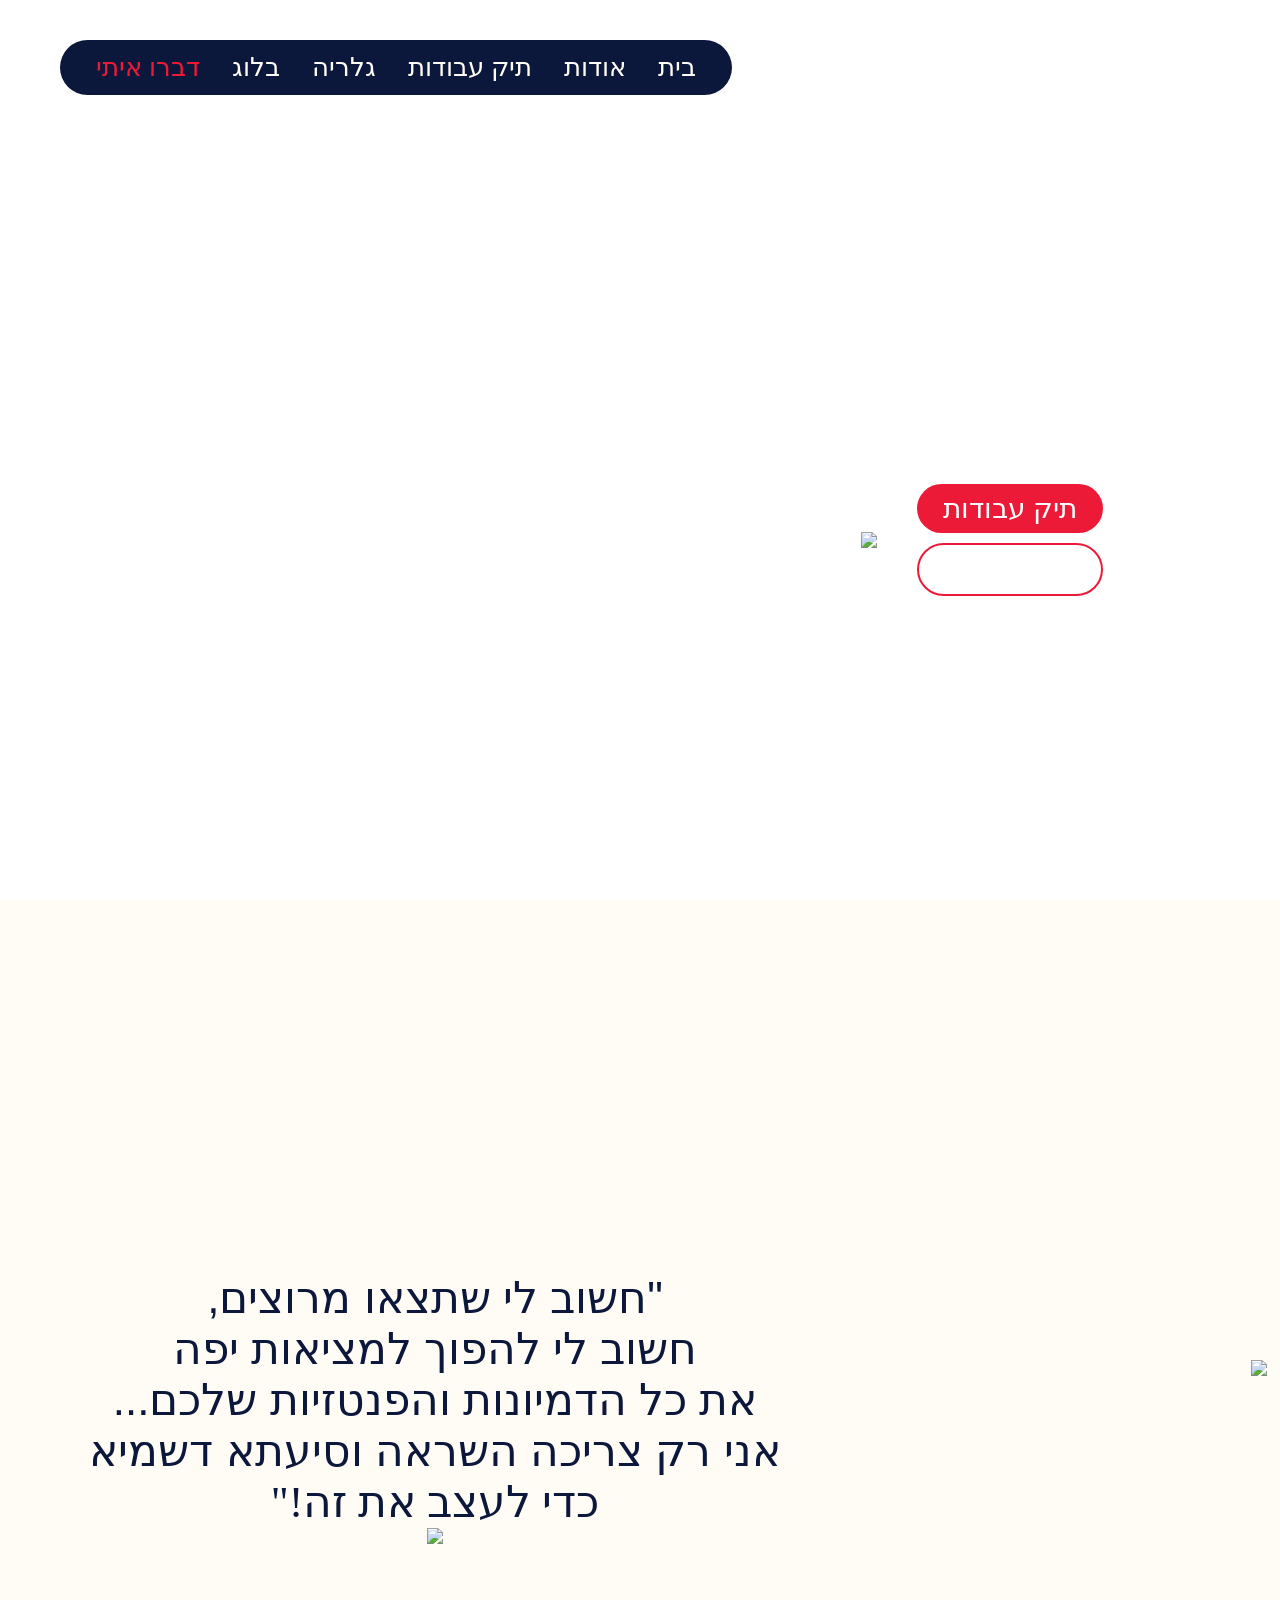
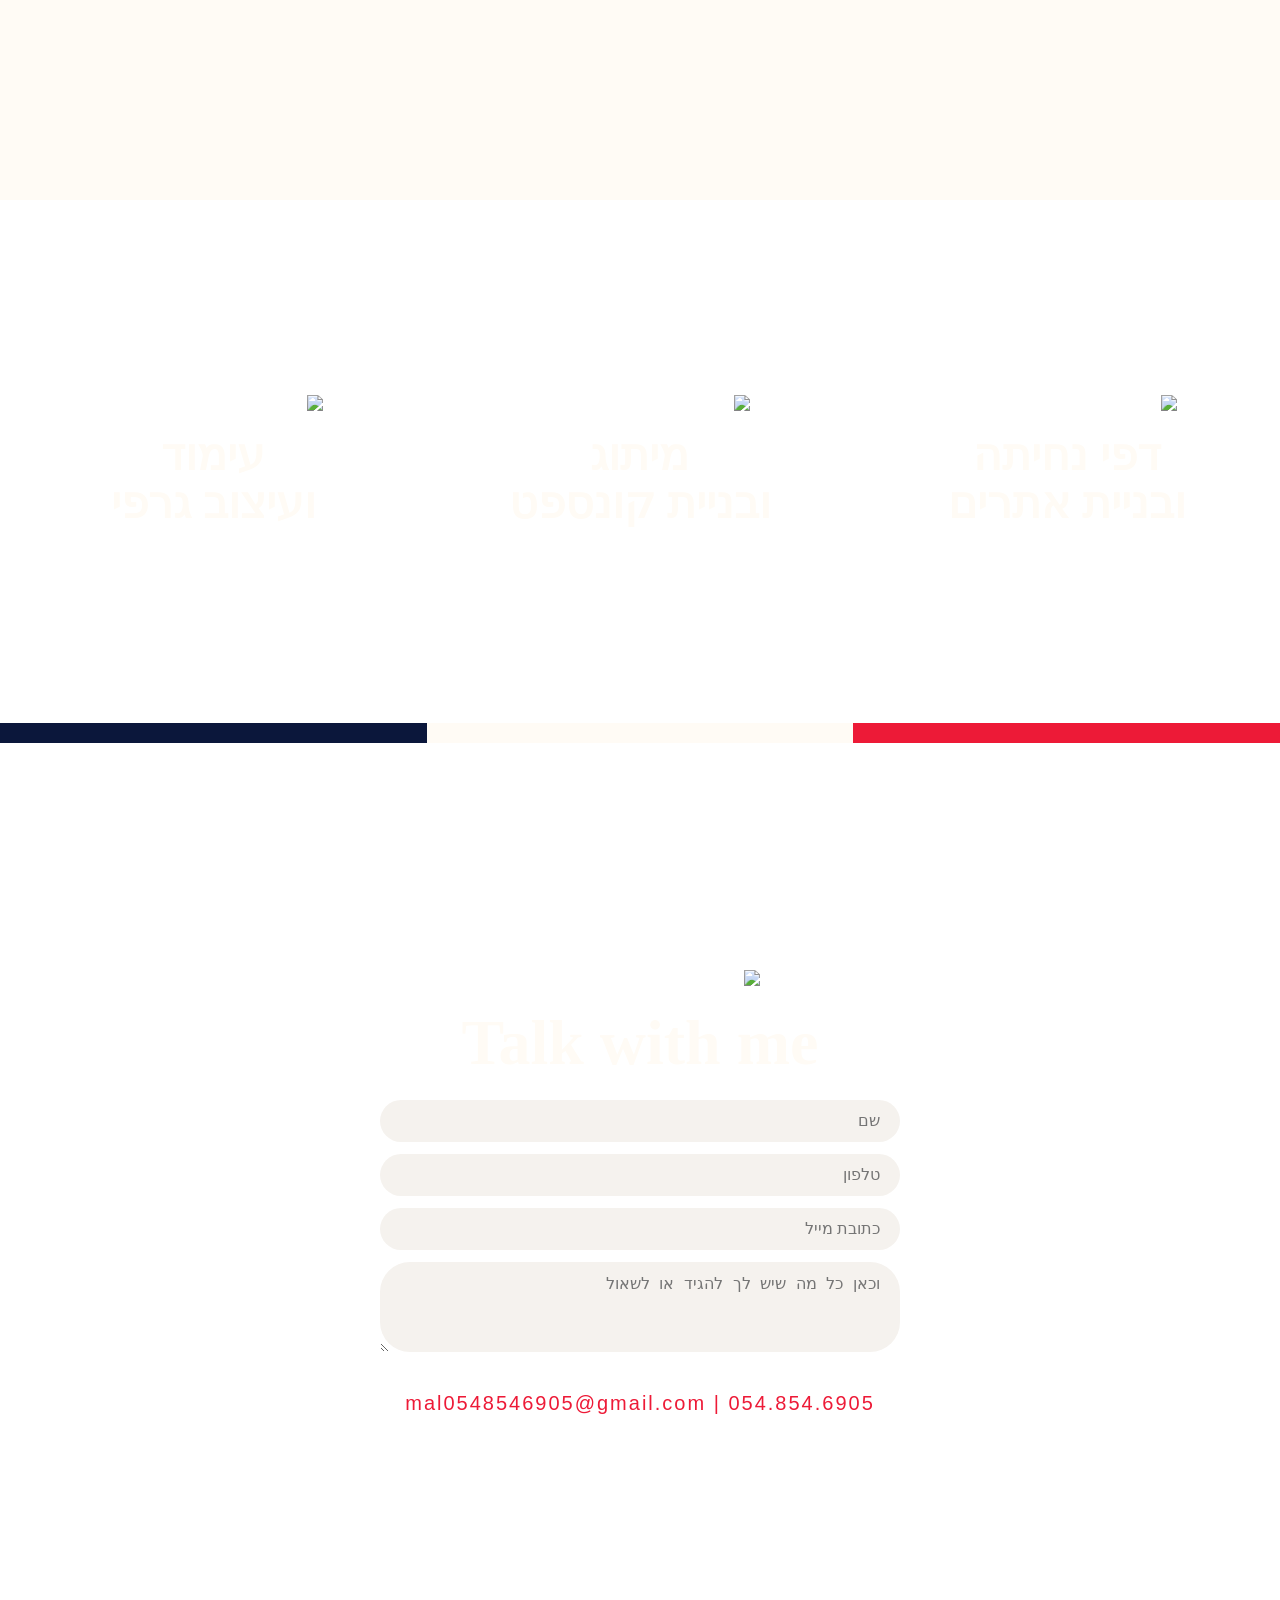
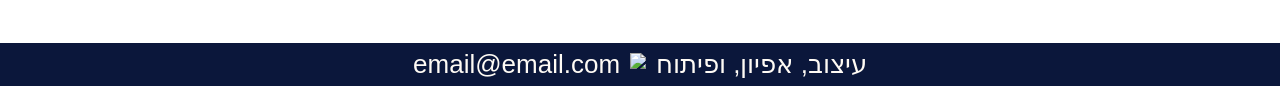
==== Malki_website.html @ 6da2cf39 "first upload" ====
<!DOCTYPE html>
<html lang="he" dir="rtl">
<head>
  <meta charset="UTF-8">
  <meta name="viewport" content="width=device-width, initial-scale=1.0">
  <title>Malki</title>

  <style>
    * { box-sizing: border-box; margin: 0; padding: 0; }

    @font-face {
      font-family: 'FbVersatily-Regular';
      src: url("webfont/FbVersatily-Regular.woff2") format('woff2'),
           url("webfont/FbVersatily-Regular.woff") format('woff');
    }

    @font-face {
      font-family: 'FbVersatily-Bold';
      src: url("webfont/FbVersatily-Bold.woff2") format('woff2'),
           url("webfont/FbVersatily-Bold.woff") format('woff');
    }

    body {
      font-family: 'FbVersatily-Regular', sans-serif;
      background: url("רקע תיק עבודות גריד-11.jpg") no-repeat center center fixed;
      background-size: cover;
      color: #FFFBF5;
      overflow-x: hidden;
    }

    header {
      position: fixed;
      top: 0;
      right: 0;
      width: 100%;
      display: flex;
      justify-content: flex-end;
      padding: 40px 60px;
      z-index: 1000;
    }

    nav {
      background: #0B173B;
      padding: 12px 36px;
      border-radius: 40px;
      display: flex;
      gap: 32px;
    }

    nav a {
      color: #FFFBF5;
      text-decoration: none;
      font-size: 26px;
    }

    nav a.active { color: #ED1A37; }

    main { padding-top: 180px; }

    /* HERO */
    .hero-content {
      min-height: calc(100vh - 180px);
      display: flex;
      align-items: center;
      justify-content: center;
    }

    .hero-row {
      display: flex;
      gap: 40px;
      flex-direction: row-reverse;
      align-items: center;
      flex-wrap: wrap;
      justify-content: center;
    }

    .main-logo {
      width: 700px;
      max-width: 80vw;
    }

    .buttons {
      display: flex;
      flex-direction: column;
      gap: 10px;
    }

    .btn {
      font-size: 28px;
      padding: 8px 26px;
      border-radius: 50px;
      text-decoration: none;
      text-align: center;
    }

    .btn-primary { background: #ED1A37; color: #fff; }
    .btn-outline { border: 2px solid #ED1A37; color: #fff; }

    /* QUOTE */
    .quote-section {
      background: #FFFBF5;
      min-height: 100vh;
      display: flex;
      align-items: center;
      justify-content: flex-end;
      position: relative;
      padding: 100px 1% 150px;
    }

    .star {
      position: absolute;
      right: 1%;
      top: 52%;
      transform: translateY(-50%);
      width: 1060px;
      max-width: 62vw;
    }

    .quote-box {
      width: 100%;
      text-align: center;
      color: #0B173B;
      margin-top: 170px;
      margin-right: 410px;
      padding: 32px 44px;
      z-index: 2;
    }

    .quote-box p { font-size: 44px; }

    .bold {
      font-family: 'FbVersatily-Bold';
      display: block;
    }

    .signature-img { width: 160px; }

    /* GAP */
    .section-gap { height: 15vh; }

    /* SERVICES */
    .services {
      display: flex;
      width: 100%;
      padding: 60px 20px;
      gap: 40px;
    }

    .service-box {
      flex: 1;
      display: flex;
      flex-direction: column;
      align-items: center;
      text-align: center;
      background: transparent;
      color: #FFFBF5;
    }

    .service-box img {
      width: 100%;
      max-width: 220px;
      margin-bottom: 20px;
    }

    .service-box h3 {
      font-size: 44px;
      line-height: 1.1;
    }

    /* 🔥 פס 3 צבעים */
    .color-bar {
      width: 100%;
      height: 20px;
      display: flex;
    }

    .color-bar div {
      flex: 1;
    }

    .color1 { background: #ED1A37; }
    .color2 { background: #FFFBF5; }
    .color3 { background: #0B173B; }

    /* CONTACT */
    .contact-section {
      min-height: 100vh;
      background: transparent;
      display: flex;
      flex-direction: column;
      align-items: center;
      justify-content: center;
      gap: 20px;
      padding: 40px 20px;
      text-align: center;
    }

    /* 🔥 כוכב מוגדל פי 2 */
    .contact-image {
      width: 240px;
    }

    .contact-section h2 {
      font-size: 64px;
      font-family: 'FbVersatily-Bold';
    }

    .contact-form {
      width: 100%;
      max-width: 520px;
      display: flex;
      flex-direction: column;
      gap: 12px;
    }

    .contact-form input,
    .contact-form textarea {
      width: 100%;
      padding: 12px 20px;
      border-radius: 50px;
      border: none;
      background: #F5F2EE;
      color: #0B173B;
      font-size: 16px;
      text-align: right;
    }

    .contact-form textarea {
      border-radius: 30px;
      min-height: 90px;
    }

    .contact-info {
      margin-top: 20px;
      color: #ED1A37;
      font-size: 20px;
      letter-spacing: 2px;
    }

    /* FOOTER */
    footer {
      background: #0B173B;
      color: #FFFBF5;
      padding: 6px 20px;
      display: flex;
      justify-content: center;
      align-items: center;
      gap: 10px;
      font-size: 26px;
    }

    .logo-img { height: 22px; }

    /* RESPONSIVE */
    @media (max-width: 900px) {
      .hero-row { flex-direction: column; }
      .services { flex-direction: column; }
    }

    @media (max-width: 600px) {
      nav a { font-size: 16px; }
      .service-box h3 { font-size: 26px; }
      .contact-section h2 { font-size: 40px; }
      .contact-image { width: 140px; }
      footer { font-size: 18px; }
    }

  </style>
</head>

<body>

<header>
  <nav>
    <a href="#">בית</a>
    <a href="#">אודות</a>
    <a href="#">תיק עבודות</a>
    <a href="#">גלריה</a>
    <a href="#">בלוג</a>
    <a href="#" class="active">דברו איתי</a>
  </nav>
</header>

<main>

  <div class="hero-content">
    <div class="hero-row">
      <img src="לדף-הבית.gif" class="main-logo">

      <div class="buttons">
        <a href="#" class="btn btn-primary">תיק עבודות</a>
        <a href="#" class="btn btn-outline">דברו איתי</a>
      </div>
    </div>
  </div>

  <section class="quote-section">
    <img src="מתחלף.gif" class="star">
    <div class="quote-box">
      <p>
        "חשוב לי שתצאו מרוצים,<br>
        חשוב לי להפוך למציאות יפה<br>
        את כל הדמיונות והפנטזיות שלכם...<br>
        אני רק צריכה השראה וסיעתא דשמיא<br>
        <span class="bold">כדי לעצב את זה!"</span>
      </p>
      <img src="חתימה.png" class="signature-img">
    </div>
  </section>

  <div class="section-gap"></div>

  <section class="services">
    <div class="service-box">
      <img src="כוכב-כחול.gif">
      <h3>דפי נחיתה<br>ובניית אתרים</h3>
    </div>

    <div class="service-box">
      <img src="כוכב-אדום.gif">
      <h3>מיתוג<br>ובניית קונספט</h3>
    </div>

    <div class="service-box">
      <img src="כוכב-לבן.gif">
      <h3>עימוד<br>ועיצוב גרפי</h3>
    </div>
  </section>

  <div class="section-gap"></div>

  <!-- 🔥 פס צבעים -->
  <div class="color-bar">
    <div class="color1"></div>
    <div class="color2"></div>
    <div class="color3"></div>
  </div>

  <!-- CONTACT -->
  <section class="contact-section">
    <img src="כוכב-3-צבעים.gif" class="contact-image">

    <h2>Talk with me</h2>

    <form class="contact-form">
      <input type="text" placeholder="שם">
      <input type="text" placeholder="טלפון">
      <input type="email" placeholder="כתובת מייל">
      <textarea placeholder="וכאן כל מה שיש לך להגיד או לשאול"></textarea>
    </form>

    <div class="contact-info">
      054.854.6905 | mal0548546905@gmail.com
    </div>
  </section>

</main>

<footer>
  <div>עיצוב, אפיון, ופיתוח</div>
  <img src="לוגו לפוטר.png" class="logo-img">
  <div>email@email.com</div>
</footer>

</body>
</html>
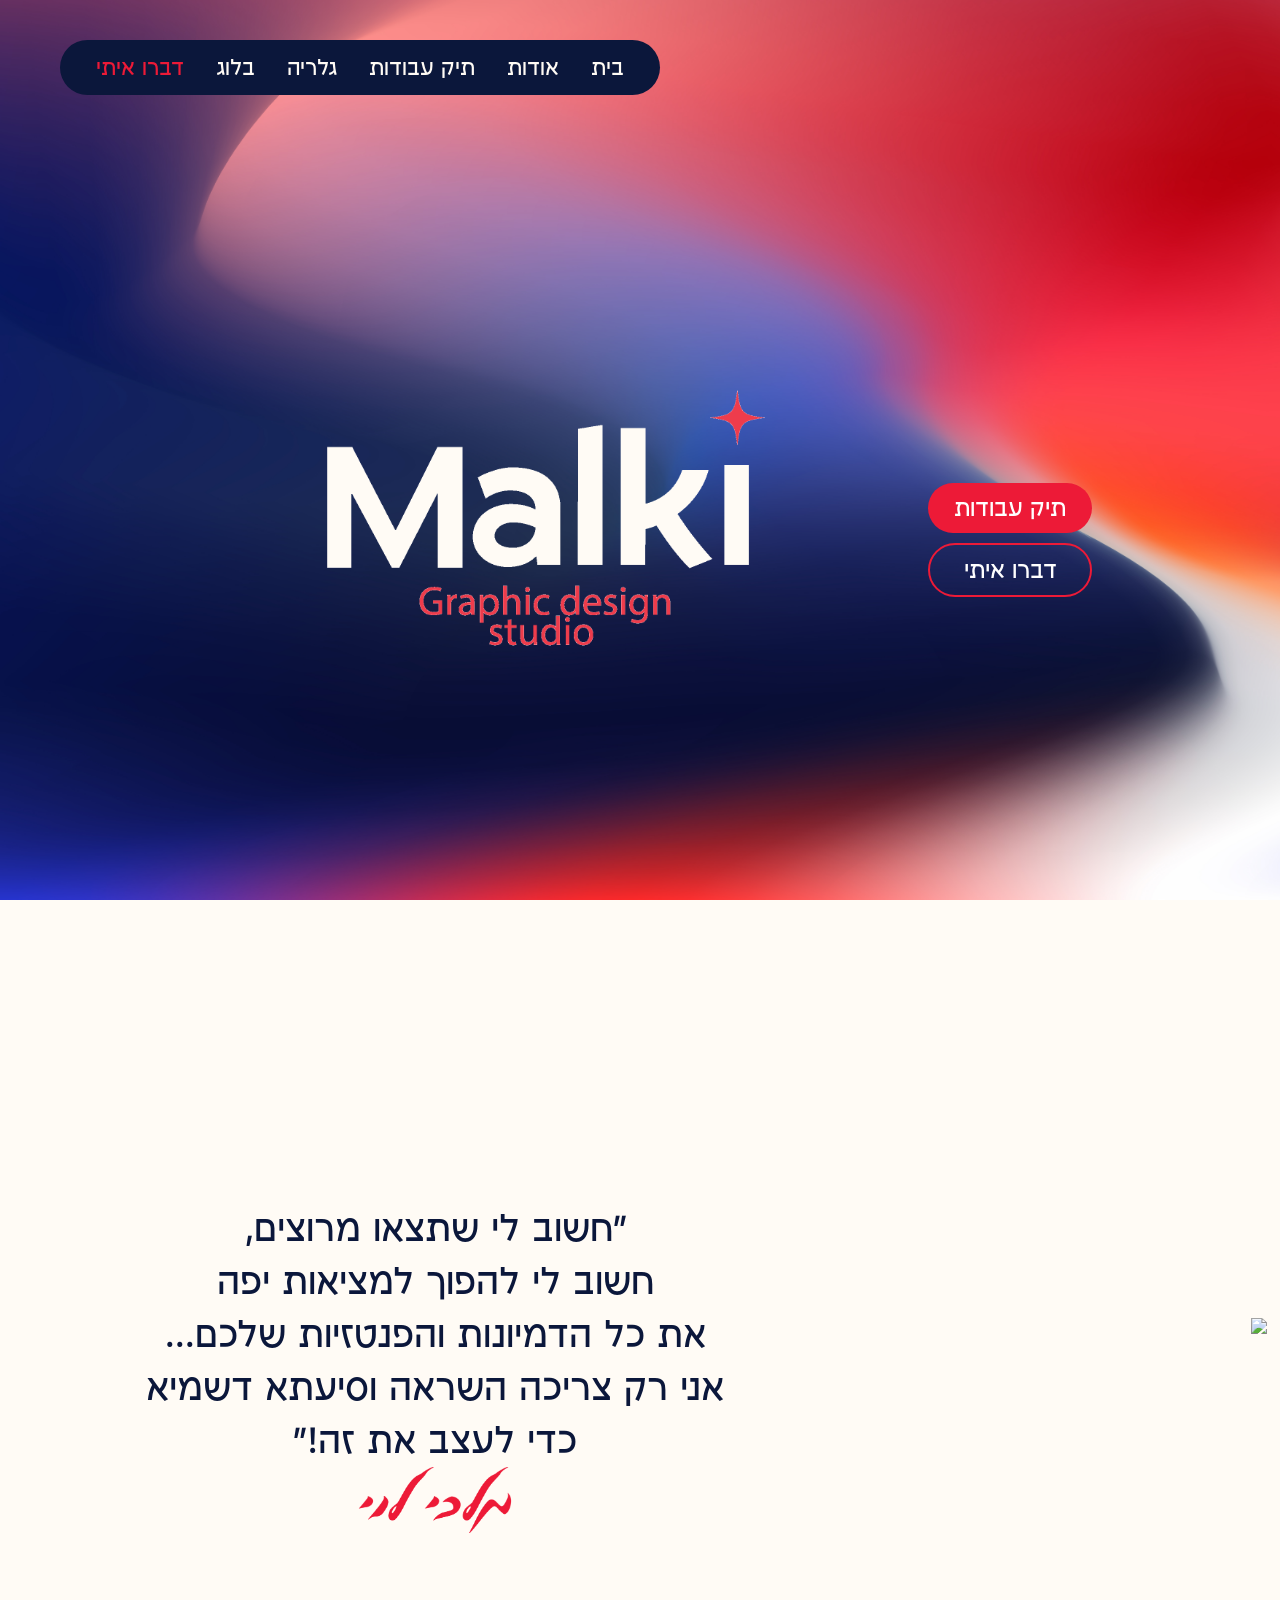
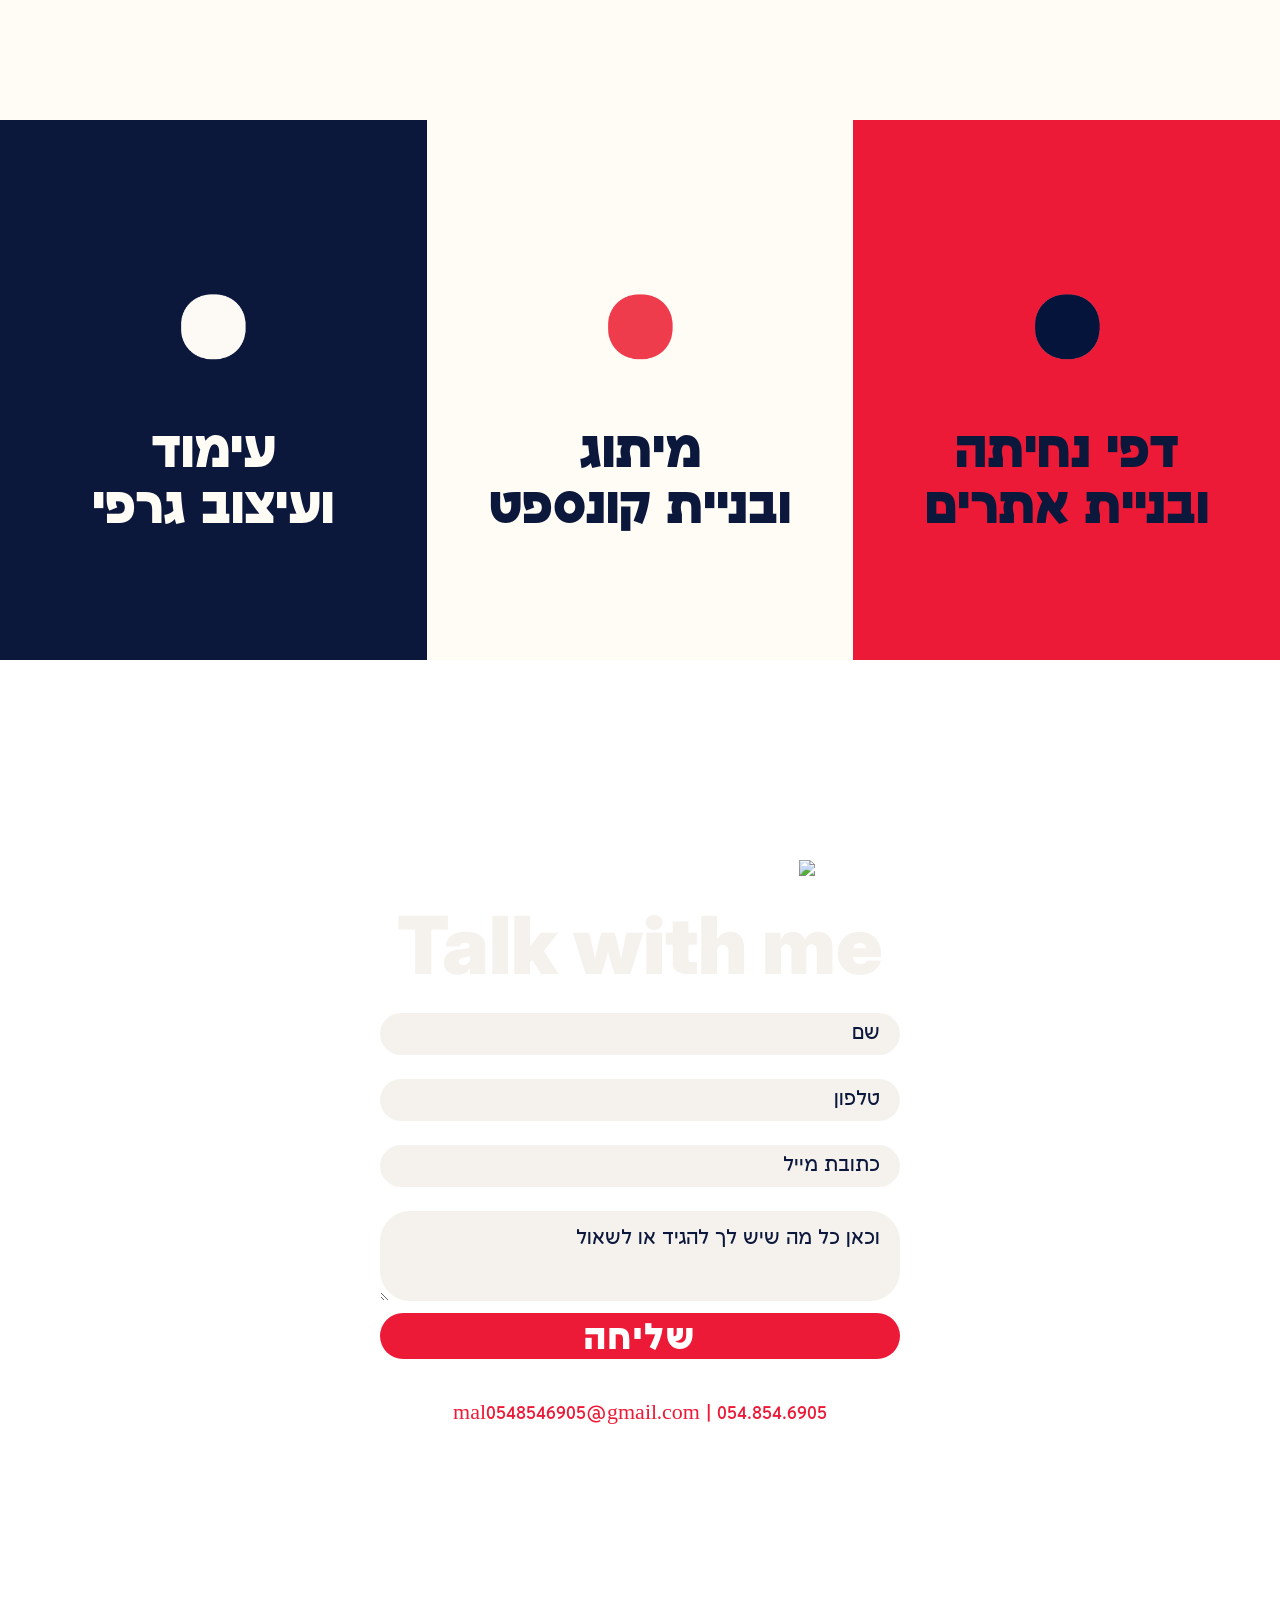
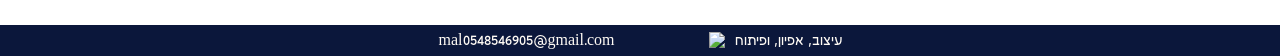
==== commit f9df8220: "Add files via upload" ====
--- a/Malki_website.html
+++ b/Malki_website.html
@@ -5,295 +5,41 @@
   <meta name="viewport" content="width=device-width, initial-scale=1.0">
   <title>Malki</title>
 
-  <style>
-    * { box-sizing: border-box; margin: 0; padding: 0; }
+  <link rel="stylesheet" href="Malki_website.css">
+  <link rel="preconnect" href="https://fonts.googleapis.com">
+<link rel="preconnect" href="https://fonts.gstatic.com" crossorigin>
 
-    @font-face {
-      font-family: 'FbVersatily-Regular';
-      src: url("webfont/FbVersatily-Regular.woff2") format('woff2'),
-           url("webfont/FbVersatily-Regular.woff") format('woff');
-    }
-
-    @font-face {
-      font-family: 'FbVersatily-Bold';
-      src: url("webfont/FbVersatily-Bold.woff2") format('woff2'),
-           url("webfont/FbVersatily-Bold.woff") format('woff');
-    }
-
-    body {
-      font-family: 'FbVersatily-Regular', sans-serif;
-      background: url("רקע תיק עבודות גריד-11.jpg") no-repeat center center fixed;
-      background-size: cover;
-      color: #FFFBF5;
-      overflow-x: hidden;
-    }
-
-    header {
-      position: fixed;
-      top: 0;
-      right: 0;
-      width: 100%;
-      display: flex;
-      justify-content: flex-end;
-      padding: 40px 60px;
-      z-index: 1000;
-    }
-
-    nav {
-      background: #0B173B;
-      padding: 12px 36px;
-      border-radius: 40px;
-      display: flex;
-      gap: 32px;
-    }
-
-    nav a {
-      color: #FFFBF5;
-      text-decoration: none;
-      font-size: 26px;
-    }
-
-    nav a.active { color: #ED1A37; }
-
-    main { padding-top: 180px; }
-
-    /* HERO */
-    .hero-content {
-      min-height: calc(100vh - 180px);
-      display: flex;
-      align-items: center;
-      justify-content: center;
-    }
-
-    .hero-row {
-      display: flex;
-      gap: 40px;
-      flex-direction: row-reverse;
-      align-items: center;
-      flex-wrap: wrap;
-      justify-content: center;
-    }
-
-    .main-logo {
-      width: 700px;
-      max-width: 80vw;
-    }
-
-    .buttons {
-      display: flex;
-      flex-direction: column;
-      gap: 10px;
-    }
-
-    .btn {
-      font-size: 28px;
-      padding: 8px 26px;
-      border-radius: 50px;
-      text-decoration: none;
-      text-align: center;
-    }
-
-    .btn-primary { background: #ED1A37; color: #fff; }
-    .btn-outline { border: 2px solid #ED1A37; color: #fff; }
-
-    /* QUOTE */
-    .quote-section {
-      background: #FFFBF5;
-      min-height: 100vh;
-      display: flex;
-      align-items: center;
-      justify-content: flex-end;
-      position: relative;
-      padding: 100px 1% 150px;
-    }
-
-    .star {
-      position: absolute;
-      right: 1%;
-      top: 52%;
-      transform: translateY(-50%);
-      width: 1060px;
-      max-width: 62vw;
-    }
-
-    .quote-box {
-      width: 100%;
-      text-align: center;
-      color: #0B173B;
-      margin-top: 170px;
-      margin-right: 410px;
-      padding: 32px 44px;
-      z-index: 2;
-    }
-
-    .quote-box p { font-size: 44px; }
-
-    .bold {
-      font-family: 'FbVersatily-Bold';
-      display: block;
-    }
-
-    .signature-img { width: 160px; }
-
-    /* GAP */
-    .section-gap { height: 15vh; }
-
-    /* SERVICES */
-    .services {
-      display: flex;
-      width: 100%;
-      padding: 60px 20px;
-      gap: 40px;
-    }
-
-    .service-box {
-      flex: 1;
-      display: flex;
-      flex-direction: column;
-      align-items: center;
-      text-align: center;
-      background: transparent;
-      color: #FFFBF5;
-    }
-
-    .service-box img {
-      width: 100%;
-      max-width: 220px;
-      margin-bottom: 20px;
-    }
-
-    .service-box h3 {
-      font-size: 44px;
-      line-height: 1.1;
-    }
-
-    /* 🔥 פס 3 צבעים */
-    .color-bar {
-      width: 100%;
-      height: 20px;
-      display: flex;
-    }
-
-    .color-bar div {
-      flex: 1;
-    }
-
-    .color1 { background: #ED1A37; }
-    .color2 { background: #FFFBF5; }
-    .color3 { background: #0B173B; }
-
-    /* CONTACT */
-    .contact-section {
-      min-height: 100vh;
-      background: transparent;
-      display: flex;
-      flex-direction: column;
-      align-items: center;
-      justify-content: center;
-      gap: 20px;
-      padding: 40px 20px;
-      text-align: center;
-    }
-
-    /* 🔥 כוכב מוגדל פי 2 */
-    .contact-image {
-      width: 240px;
-    }
-
-    .contact-section h2 {
-      font-size: 64px;
-      font-family: 'FbVersatily-Bold';
-    }
-
-    .contact-form {
-      width: 100%;
-      max-width: 520px;
-      display: flex;
-      flex-direction: column;
-      gap: 12px;
-    }
-
-    .contact-form input,
-    .contact-form textarea {
-      width: 100%;
-      padding: 12px 20px;
-      border-radius: 50px;
-      border: none;
-      background: #F5F2EE;
-      color: #0B173B;
-      font-size: 16px;
-      text-align: right;
-    }
-
-    .contact-form textarea {
-      border-radius: 30px;
-      min-height: 90px;
-    }
-
-    .contact-info {
-      margin-top: 20px;
-      color: #ED1A37;
-      font-size: 20px;
-      letter-spacing: 2px;
-    }
-
-    /* FOOTER */
-    footer {
-      background: #0B173B;
-      color: #FFFBF5;
-      padding: 6px 20px;
-      display: flex;
-      justify-content: center;
-      align-items: center;
-      gap: 10px;
-      font-size: 26px;
-    }
-
-    .logo-img { height: 22px; }
-
-    /* RESPONSIVE */
-    @media (max-width: 900px) {
-      .hero-row { flex-direction: column; }
-      .services { flex-direction: column; }
-    }
-
-    @media (max-width: 600px) {
-      nav a { font-size: 16px; }
-      .service-box h3 { font-size: 26px; }
-      .contact-section h2 { font-size: 40px; }
-      .contact-image { width: 140px; }
-      footer { font-size: 18px; }
-    }
-
-  </style>
+<link href="https://fonts.googleapis.com/css2?family=Inter:wght@100;300;400;600;900&display=swap" rel="stylesheet">
 </head>
 
 <body>
 
 <header>
   <nav>
-    <a href="#">בית</a>
-    <a href="#">אודות</a>
-    <a href="#">תיק עבודות</a>
-    <a href="#">גלריה</a>
-    <a href="#">בלוג</a>
-    <a href="#" class="active">דברו איתי</a>
+    <a href="Malki_website.html">בית</a>
+    <a href="AboutMe_Malki_WebSite.html">אודות</a>
+    <a href="Portfolio_Malki_WebSite.html">תיק עבודות</a>
+    <a href="Gallery_Malki_WebSite.html">גלריה</a>
+    <a href="Blog_Malki_WebSite.html">בלוג</a>
+    <a href="Contact_Malki_WebSite.html" class="active">דברו איתי</a>
   </nav>
 </header>
 
 <main>
 
+  <!-- HERO -->
   <div class="hero-content">
     <div class="hero-row">
       <img src="לדף-הבית.gif" class="main-logo">
 
       <div class="buttons">
-        <a href="#" class="btn btn-primary">תיק עבודות</a>
+        <a href="Portfolio_Malki_WebSite.html" class="btn btn-primary">תיק עבודות</a>
         <a href="#" class="btn btn-outline">דברו איתי</a>
       </div>
     </div>
   </div>
 
+  <!-- QUOTE -->
   <section class="quote-section">
     <img src="מתחלף.gif" class="star">
     <div class="quote-box">
@@ -310,6 +56,7 @@
 
   <div class="section-gap"></div>
 
+  <!-- SERVICES -->
   <section class="services">
     <div class="service-box">
       <img src="כוכב-כחול.gif">
@@ -327,26 +74,27 @@
     </div>
   </section>
 
-  <div class="section-gap"></div>
-
-  <!-- 🔥 פס צבעים -->
-  <div class="color-bar">
-    <div class="color1"></div>
-    <div class="color2"></div>
-    <div class="color3"></div>
-  </div>
-
   <!-- CONTACT -->
   <section class="contact-section">
     <img src="כוכב-3-צבעים.gif" class="contact-image">
 
     <h2>Talk with me</h2>
 
-    <form class="contact-form">
-      <input type="text" placeholder="שם">
-      <input type="text" placeholder="טלפון">
-      <input type="email" placeholder="כתובת מייל">
-      <textarea placeholder="וכאן כל מה שיש לך להגיד או לשאול"></textarea>
+    <form class="contact-form" id="contactForm">
+
+      <input type="text" id="name" placeholder="שם" required>
+      <span class="error" id="nameError"></span>
+
+      <input type="text" id="phone" placeholder="טלפון" required>
+      <span class="error" id="phoneError"></span>
+
+      <input type="email" id="email" placeholder="כתובת מייל" required>
+      <span class="error" id="emailError"></span>
+
+      <textarea id="message" placeholder="וכאן כל מה שיש לך להגיד או לשאול" required></textarea>
+
+      <button type="submit" class="btn btn-primary">שליחה</button>
+
     </form>
 
     <div class="contact-info">
@@ -359,8 +107,11 @@
 <footer>
   <div>עיצוב, אפיון, ופיתוח</div>
   <img src="לוגו לפוטר.png" class="logo-img">
-  <div>email@email.com</div>
+  <div>mal0548546905@gmail.com</div>
 </footer>
+
+<script src="https://cdn.jsdelivr.net/npm/emailjs-com@3/dist/email.min.js"></script>
+<script src="Malki_website.js"></script>
 
 </body>
 </html>
--- a/Malki_website.css
+++ b/Malki_website.css
@@ -0,0 +1,318 @@
+* { box-sizing: border-box; margin: 0; padding: 0; }
+
+
+@font-face {
+  font-family: 'FbVersatily';
+  src: url('webfont/FbVersatily-Regular.woff2') format('woff2'),
+       url('webfont/FbVersatily-Regular.woff') format('woff');
+  font-weight: normal;
+  font-style: normal;
+}
+
+@font-face {
+  font-family: 'FbVersatily';
+  src: url('webfont/FbVersatily-Bold.woff2') format('woff2'),
+       url('webfont/FbVersatily-Bold.woff') format('woff');
+  font-weight: bold;
+  font-style: normal;
+}
+
+
+body {
+  font-family: 'FbVersatily';
+  font-weight: normal;
+  background: url("רקע תיק עבודות גריד-11.jpg") no-repeat center center fixed;
+  background-size: cover;
+  color: #FFFBF5;
+  overflow-x: hidden;
+}
+
+header {
+  position: fixed;
+  top: 0;
+  right: 0;
+  width: 100%;
+  display: flex;
+  justify-content: flex-end;
+  padding: 40px 60px;
+  z-index: 1000;
+}
+
+nav {
+  background: #0B173B;
+  padding: 12px 36px;
+  border-radius: 40px;
+  display: flex;
+  gap: 32px;
+}
+
+nav a {
+  color: #FFFBF5;
+  text-decoration: none;
+  font-size: 26px;
+}
+
+nav a.active { color: #ED1A37; }
+
+main { padding-top: 180px; }
+
+/* HERO */
+.hero-content {
+  min-height: calc(100vh - 180px);
+  display: flex;
+  align-items: center;
+  justify-content: center;
+}
+
+.hero-row {
+  display: flex;
+  gap: 40px;
+  flex-direction: row-reverse;
+  align-items: center;
+  flex-wrap: wrap;
+  justify-content: center;
+}
+
+.main-logo {
+  width: 700px;
+  max-width: 80vw;
+}
+
+.buttons {
+  display: flex;
+  flex-direction: column;
+  gap: 10px;
+}
+
+.btn {
+  font-size: 28px;
+  padding: 8px 26px;
+  border-radius: 50px;
+  text-decoration: none;
+  text-align: center;
+}
+
+.btn-primary {
+  background: #ED1A37;
+  color: #fff;
+  border: none;
+}
+.btn-primary:focus,
+.btn-primary:active {
+  outline: none;
+  box-shadow: none;
+}
+
+.btn-outline { border: 2px solid #ED1A37; color: #fff; }
+
+.contact-form .btn-primary {
+  font-family: 'FbVersatily';
+  font-weight: bold;
+  font-size: 42px;
+  line-height: 1;
+  padding: 2px 26px;
+}
+
+/* QUOTE */
+.quote-section {
+  background: #FFFBF5;
+  display: flex;
+  align-items: center;
+  justify-content: flex-end;
+  position: relative;
+  padding: 100px 1% 150px;
+}
+
+.star {
+  position: absolute;
+  right: 1%;
+  top: 52%;
+  transform: translateY(-50%);
+  width: 1060px;
+  max-width: 62vw;
+}
+
+.quote-box {
+  width: 100%;
+  text-align: center;
+  color: #0B173B;
+  margin-top: 170px;
+  margin-right: 410px;
+  padding: 32px 44px;
+  z-index: 2;
+}
+
+.quote-box p { font-size: 44px; }
+
+
+
+.signature-img { width: 160px; }
+
+
+
+/* 🔴 SERVICES החדש */
+.services {
+  display: flex;
+  width: 100%;
+  min-height: 60vh;
+  font-weight: normal;
+}
+
+.service-box {
+  flex: 1;
+  display: flex;
+  flex-direction: column;
+  justify-content: center;
+  align-items: center;
+  gap: 16px;
+  padding: 40px 20px;
+  text-align: center;
+}
+
+/* צבעים */
+.service-box:nth-child(1) {
+   background: #ED1A37;
+
+  color: #0B173B;
+}
+
+.service-box:nth-child(2) {
+   background: #FFFBF5;
+  color: #0B173B;
+}
+
+.service-box:nth-child(3) {
+  background: #0B173B;
+  color: #FFFBF5;
+}
+
+.service-box img {
+  width: 280px;
+}
+
+.service-box h3 {
+  font-size: 62px;
+  line-height: 0.9;
+}
+
+.contact-section-gap { height: 200px; }
+/* CONTACT */
+.contact-section {
+  min-height: 100vh;
+  display: flex;
+  flex-direction: column;
+  align-items: center;
+  justify-content: center;
+  gap: 20px;
+  padding: 200px 20px;
+  text-align: center;
+}
+
+.contact-image { width: 350px; }
+
+.contact-section h2 {
+  font-size: 80px;
+    color: #F5F2EE;
+}
+
+.contact-form {
+  width: 100%;
+  max-width: 520px;
+  display: flex;
+  flex-direction: column;
+  gap: 12px;
+}
+
+.contact-form input,
+.contact-form textarea {
+  width: 100%;
+  padding: 12px 20px;
+  border-radius: 50px;
+  border: none;
+  background: #F5F2EE;
+  color: #0B173B;
+  font-size: 16px;
+  text-align: right;
+}
+
+.contact-form textarea {
+  border-radius: 30px;
+  min-height: 90px;
+}
+
+.error {
+  color: #ED1A37;
+  font-size: 14px;
+  text-align: right;
+}
+
+.contact-info {
+  margin-top: 20px;
+  color: #ED1A37;
+  font-size: 22px;
+}
+
+footer {
+  background: #0B173B;
+  color: #FFFBF5;
+  padding: 6px 20px;
+  display: flex;
+  justify-content: center;
+  align-items: center;
+  gap: 10px;
+}
+
+/* רספונסיביות */
+@media (max-width: 900px) {
+  .hero-row { flex-direction: column; }
+
+  .services {
+    flex-direction: column;
+  }
+
+  .service-box {
+    min-height: 200px;
+  }
+}
+
+@media (max-width: 600px) {
+  nav a { font-size: 16px; }
+  .service-box h3 { font-size: 26px; }
+  .contact-section h2 { font-size: 40px; }
+}
+
+  h2{
+      font-family: 'Inter', sans-serif;
+        font-weight: 900;
+  }
+.contact-form .btn-primary {
+  letter-spacing: 2px;
+}
+.contact-form input::placeholder,
+.contact-form textarea::placeholder {
+  font-family: 'FbVersatily', sans-serif;
+  font-size: 24px;
+  color: #0B173B;
+}
+
+html, body {
+  min-height: 100%;
+}
+
+body {
+  display: flex;
+  flex-direction: column;
+  min-height: 100vh;
+}
+
+main {
+  flex: 1;
+}
+
+footer {
+  margin-top: auto;
+}
+
+.logo-img{
+  width: 100px;
+}
